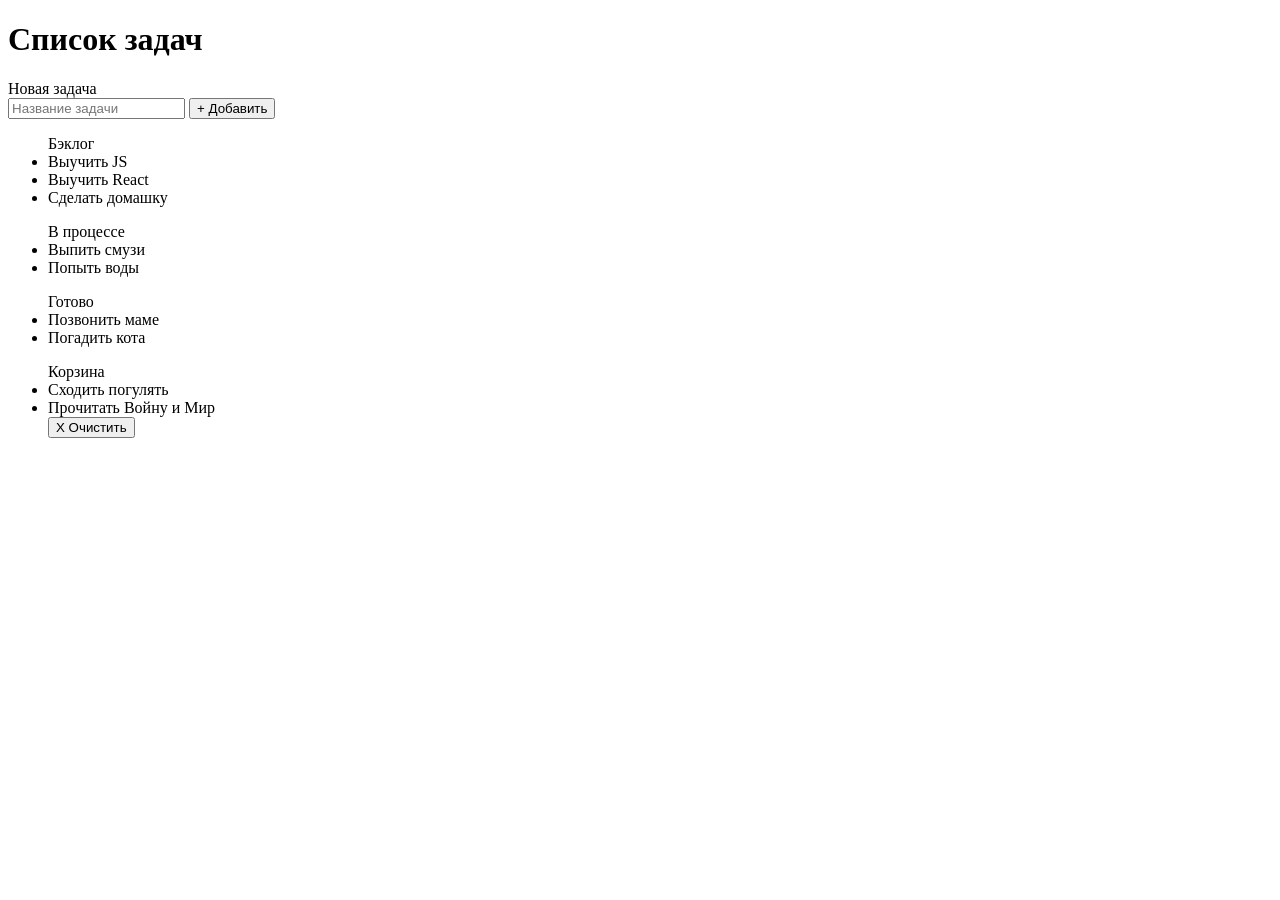
==== markup/index.html @ 0fd0d4c1 "first commit" ====
<!DOCTYPE html>
<html lang="en">
<head>
    <meta charset="UTF-8">
    <meta name="viewport" content="width=device-width, initial-scale=1.0">
    <link rel="stylesheet" href="style.css">
    <link rel="stylesheet" href="normalize.css">
    <title>Elyumusa Njobvu</title>
</head>
<body>
    <header>
        <h1>Список задач</h1>
    </header>
    <main>
        <section class="new_exercise">
            <label>Новая задача</label>
            <div>
                <input id="task_name" name="taskName" type="text" placeholder="Название задачи">
                <button id="add_button" type="submit">+ Добавить</button>
            </div>
        </section>
        <section class="tasks">
            <ul id="backlog">
                <div id="backlog_title">Бэклог</div>
                <li>Выучить JS</li>
                <li>Выучить React</li>
                <li>Сделать домашку</li>
            </ul>
            <ul id="process">
                <div id="process_title">В процессе</div>
                <li>Выпить смузи</li>
                <li>Попыть воды</li>
            </ul>
            <ul id="ready">
                <div id="ready_title">Готово</div>
                <li>Позвонить маме</li>
                <li>Погадить кота</li>
            </ul>
                
            <ul id="basket">
                <div id="basket_title">Корзина</div>
                <li>Сходить погулять</li>
                <li>Прочитать Войну и Мир</li>
                <button id="clear_button" type="submit">X Очистить</button>
            </ul>
        </section>
    </main>
</body>
<script src="/src/main.js"></script>
</html>
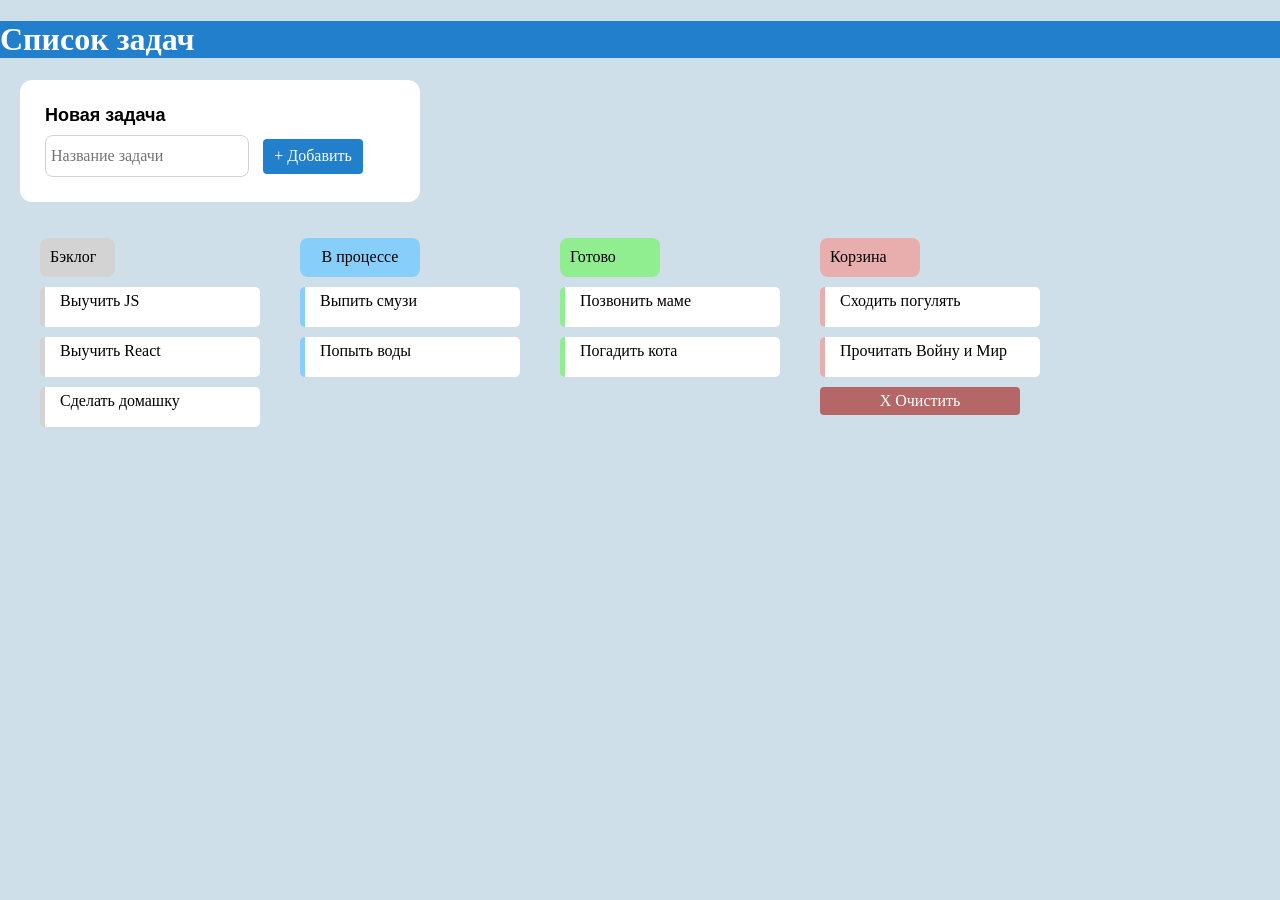
==== commit 2c084d9c: "All" ====
--- a/markup/index.html
+++ b/markup/index.html
@@ -3,9 +3,9 @@
 <head>
     <meta charset="UTF-8">
     <meta name="viewport" content="width=device-width, initial-scale=1.0">
-    <link rel="stylesheet" href="style.css">
-    <link rel="stylesheet" href="normalize.css">
-    <title>Elyumusa Njobvu</title>
+    <link rel="stylesheet" href="/css/style.css">
+    <link rel="stylesheet" href="/css/normalize.css">
+    <title>Sharapov Bogdan</title>
 </head>
 <body>
     <header>
--- a/css/style.css
+++ b/css/style.css
@@ -0,0 +1,141 @@
+header {
+    background-color: rgb(33, 127, 204);
+    margin: 0;
+}
+body {
+    background-color: rgb(207, 223, 233);
+    margin: 0;
+}
+
+h1{
+    color: white; 
+}
+
+.new_exercise{
+    width: 350px;
+    background-color: white;
+    margin-top: 20px;
+    margin-left: 20px;
+    margin-right: 20px;
+    padding:25px;
+    border-radius: 12px;
+}
+.new_exercise label{
+    font-weight: bold;
+    font-size: large;
+    font-family: Arial, Helvetica, sans-serif;
+}
+section.tasks div{
+    display: grid;
+    grid-template-columns: 10% 10% 10% 20%;
+    gap: 50px;
+    margin-top: 20px;
+    /* column-count: 4;
+    /* background-color: white; 
+    height: 200px;
+    column-gap: 5px; */
+}
+
+#backlog_title{
+    padding:10px;
+    border-radius: 8px;
+    background-color: lightgray;
+    width: 55px;
+}
+
+ul li{
+    width: 200px;
+    height: 30px;
+    background-color: white;
+    padding-left: 15px;
+    padding-top: 5px;
+    padding-bottom: 5px;
+    margin-top: 10px;
+    margin-bottom: 10px;
+    list-style-type:none;
+    border-radius: 5px;
+    border-style: hidden hidden hidden solid;
+    border-width: thin thin thin 5px;
+}
+#backlog li{
+    border-left-color: lightgray;
+}
+#process_title{
+    padding:10px;
+    border-radius: 8px;
+    background-color: lightskyblue;
+    width: 100px;
+    text-align: center;
+    display: inline-block;
+    /* line-height: 30px; */
+    text-decoration: aqua;
+}
+#process li{
+    border-left-color: lightskyblue;
+}
+#ready_title{
+    padding:10px;
+    border-radius: 8px;
+    background-color: lightgreen;
+    width: 80px;
+    text-decoration: lightgreen;
+}
+#ready li{
+    border-left-color: lightgreen;
+}
+#basket_title{
+    padding:10px;
+    border-radius: 8px;
+    background-color: rgb(232, 173, 173);
+    width: 80px;
+    text-decoration: rgb(239, 139, 139);
+}
+#basket li{
+    border-left-color: rgb(232, 173, 173);
+}
+
+#clear_button{
+    background-color: rgb(181, 103, 103);
+    border-radius: 4px;
+    padding: 5px;
+    width: 200px;
+    color: white;
+    border: none;
+}
+#add_button{
+    background-color: rgb(33, 127, 204);
+    border-radius: 4px;
+    padding: 8px;
+    width: 100px;
+    color: white;
+    border: none;
+    display: table-row;
+}
+#task_name{
+    border-style: solid;
+    border-width: 0.5px;
+    border-color: lightgray;
+    height: 30px;
+    border-radius: 8px;
+    margin: 10px 10px 0px 0px;
+    padding: 5px;
+}
+.tasks{
+    display: flex;
+}
+
+
+#list_title{
+    padding:10px;
+    border-radius: 8px;
+    background-color: lightgray;
+    width: 150px;
+    text-align: center;
+    display: inline-block;
+}
+
+#tasklist li{
+    border-left-color: lightgray;
+}
+
+/* add-task__button button */
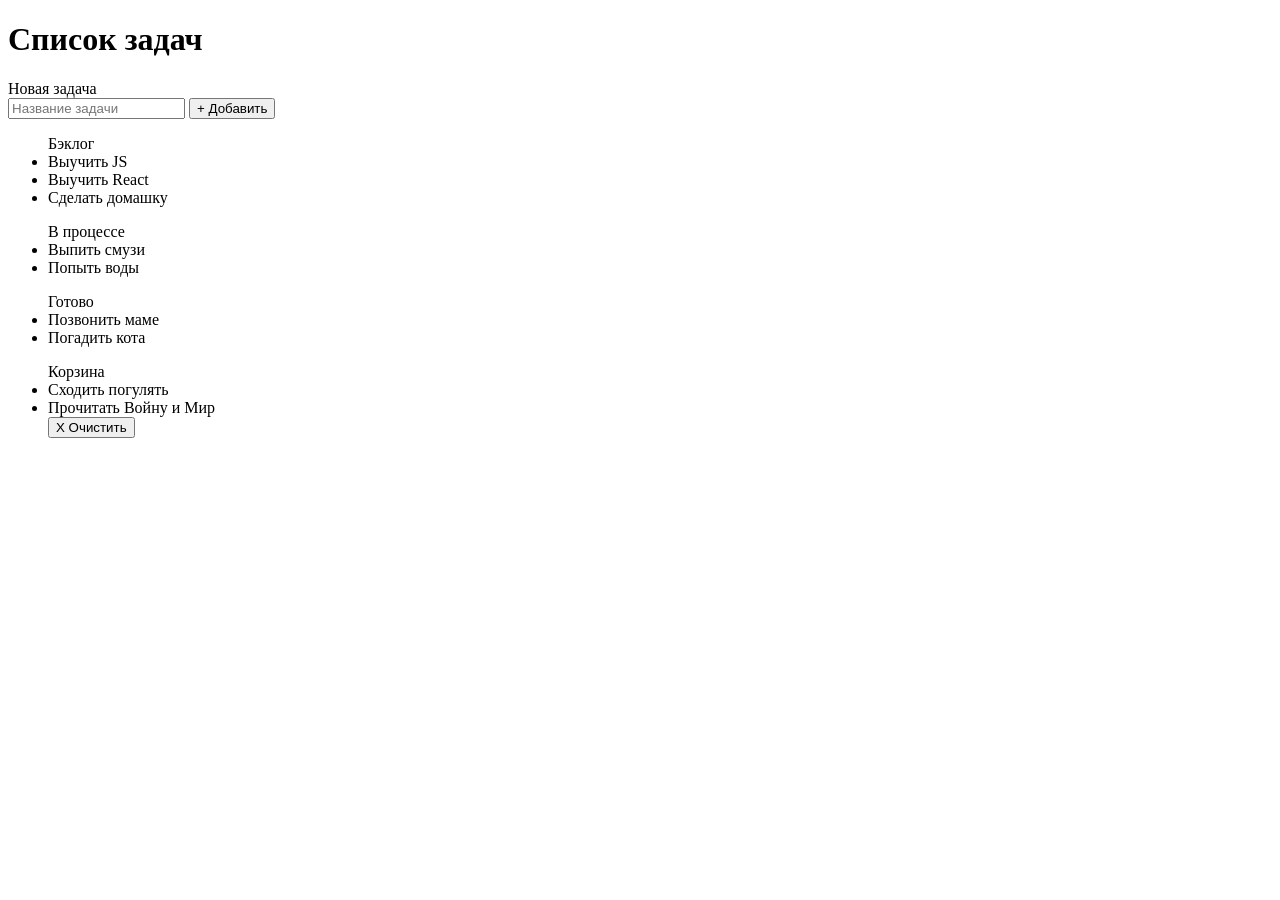
==== commit 69e818fd: "Fixed" ====
--- a/markup/index.html
+++ b/markup/index.html
@@ -3,8 +3,9 @@
 <head>
     <meta charset="UTF-8">
     <meta name="viewport" content="width=device-width, initial-scale=1.0">
-    <link rel="stylesheet" href="/css/style.css">
-    <link rel="stylesheet" href="/css/normalize.css">
+
+    <link rel="stylesheet" href="style.css">
+    <link rel="stylesheet" href="normalize.css">
     <title>Sharapov Bogdan</title>
 </head>
 <body>
@@ -47,4 +48,4 @@
     </main>
 </body>
 <script src="/src/main.js"></script>
-</html>+</html>
